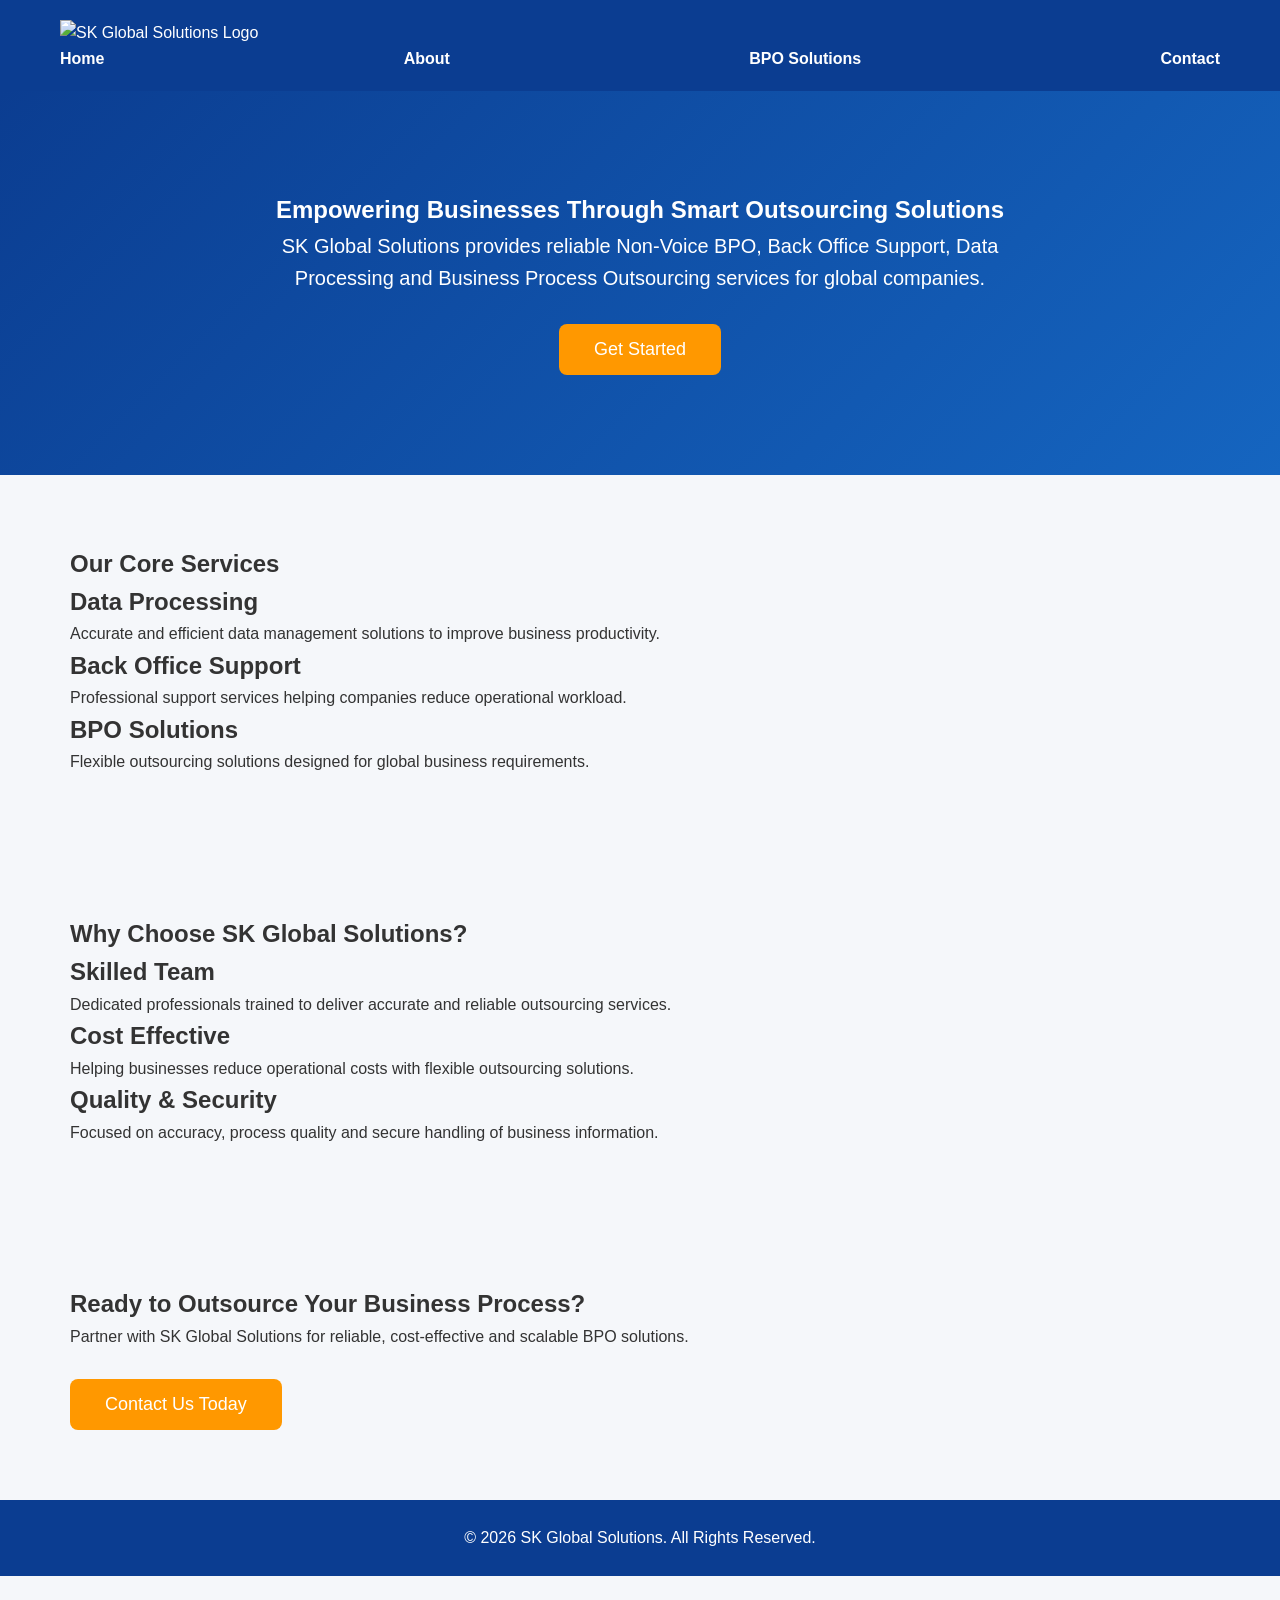
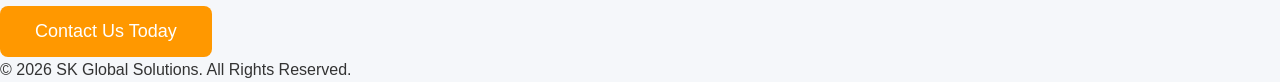
==== index.html @ 2f00a500 "Update index.html" ====
<!DOCTYPE html>
<html lang="en">

<head>
    <meta charset="UTF-8">
    <meta name="viewport" content="width=device-width, initial-scale=1.0">
    <title>SK Global Solutions | Global BPO Services</title>
    <link rel="stylesheet" href="style.css">
</head>



<body>


<header>

    <div class="logo">
         <img src="images/logo.png" alt="SK Global Solutions Logo" style="width:300px;">
        
    </div>


    <nav>
        <a href="index.html">Home</a>
        <a href="about.html">About</a>
        <a href="service.html">BPO Solutions</a>
        <a href="contact.html">Contact</a>
    </nav>

</header>



<!-- Hero Section -->

<section class="hero">

    <h1>
        Empowering Businesses Through Smart Outsourcing Solutions
    </h1>

    <p>
        SK Global Solutions provides reliable Non-Voice BPO,
        Back Office Support, Data Processing and Business Process
        Outsourcing services for global companies.
    </p>


    <a href="contact.html">
        <button>
            Get Started
        </button>
    </a>


</section>




<!-- Services Highlight -->

<section>

<h1>
Our Core Services
</h1>


<div class="service-container">


<div class="service-box">

<h2>
Data Processing
</h2>

<p>
Accurate and efficient data management solutions to improve business productivity.
</p>

</div>



<div class="service-box">

<h2>
Back Office Support
</h2>

<p>
Professional support services helping companies reduce operational workload.
</p>

</div>



<div class="service-box">

<h2>
BPO Solutions
</h2>

<p>
Flexible outsourcing solutions designed for global business requirements.
</p>

</div>



</div>

</section>





<!-- Why Choose Us -->

<!-- Why Choose Us -->

<section class="why-us">

<h1>
Why Choose SK Global Solutions?
</h1>


<div class="service-container">


<div class="service-box">

<h2>
Skilled Team
</h2>

<p>
Dedicated professionals trained to deliver accurate and reliable outsourcing services.
</p>

</div>



<div class="service-box">

<h2>
Cost Effective
</h2>

<p>
Helping businesses reduce operational costs with flexible outsourcing solutions.
</p>

</div>



<div class="service-box">

<h2>
Quality & Security
</h2>

<p>
Focused on accuracy, process quality and secure handling of business information.
</p>

</div>



</div>

</section>




<!-- Contact CTA -->

<section class="cta">

<h1>
Ready to Outsource Your Business Process?
</h1>

<p>
Partner with SK Global Solutions for reliable, cost-effective and scalable BPO solutions.
</p>

<a href="contact.html">
<button>
Contact Us Today
</button>
</a>

</section>



<footer>

<p>
© 2026 SK Global Solutions. All Rights Reserved.
</p>

</footer>

<a href="contact.html">
<button>
Contact Us Today
</button>
</a>


</section>
    

<p>
© 2026 SK Global Solutions. All Rights Reserved.
</p>

</footer>



</body>

</html>
---- style.css ----
* {
    margin: 0;
    padding: 0;
    box-sizing: border-box;
    font-family: Arial, Helvetica, sans-serif;
}

body {
    background: #f5f7fa;
    color: #333;
    line-height: 1.6;
}

header {
    background: #0b3d91;
    color: white;
    padding: 20px 60px;
}

nav {
    display: flex;
    justify-content: space-between;
    align-items: center;
}

nav h1 {
    font-size: 30px;
}

nav ul {
    list-style: none;
    display: flex;
    gap: 25px;
}

nav a {
    color: white;
    text-decoration: none;
    font-weight: bold;
}

.hero {
    text-align: center;
    padding: 100px 20px;
    background: linear-gradient(135deg,#0b3d91,#1565c0);
    color: white;
}

.hero h2 {
    font-size: 48px;
    margin-bottom: 20px;
}

.hero p {
    max-width: 800px;
    margin: auto;
    font-size: 20px;
}

button {
    margin-top: 30px;
    padding: 15px 35px;
    background: #ff9800;
    border: none;
    color: white;
    font-size: 18px;
    border-radius: 8px;
    cursor: pointer;
}

button:hover {
    background: #e68900;
}

section {
    padding: 70px;
}

footer {
    background: #0b3d91;
    color: white;
    text-align: center;
    padding: 25px;
}
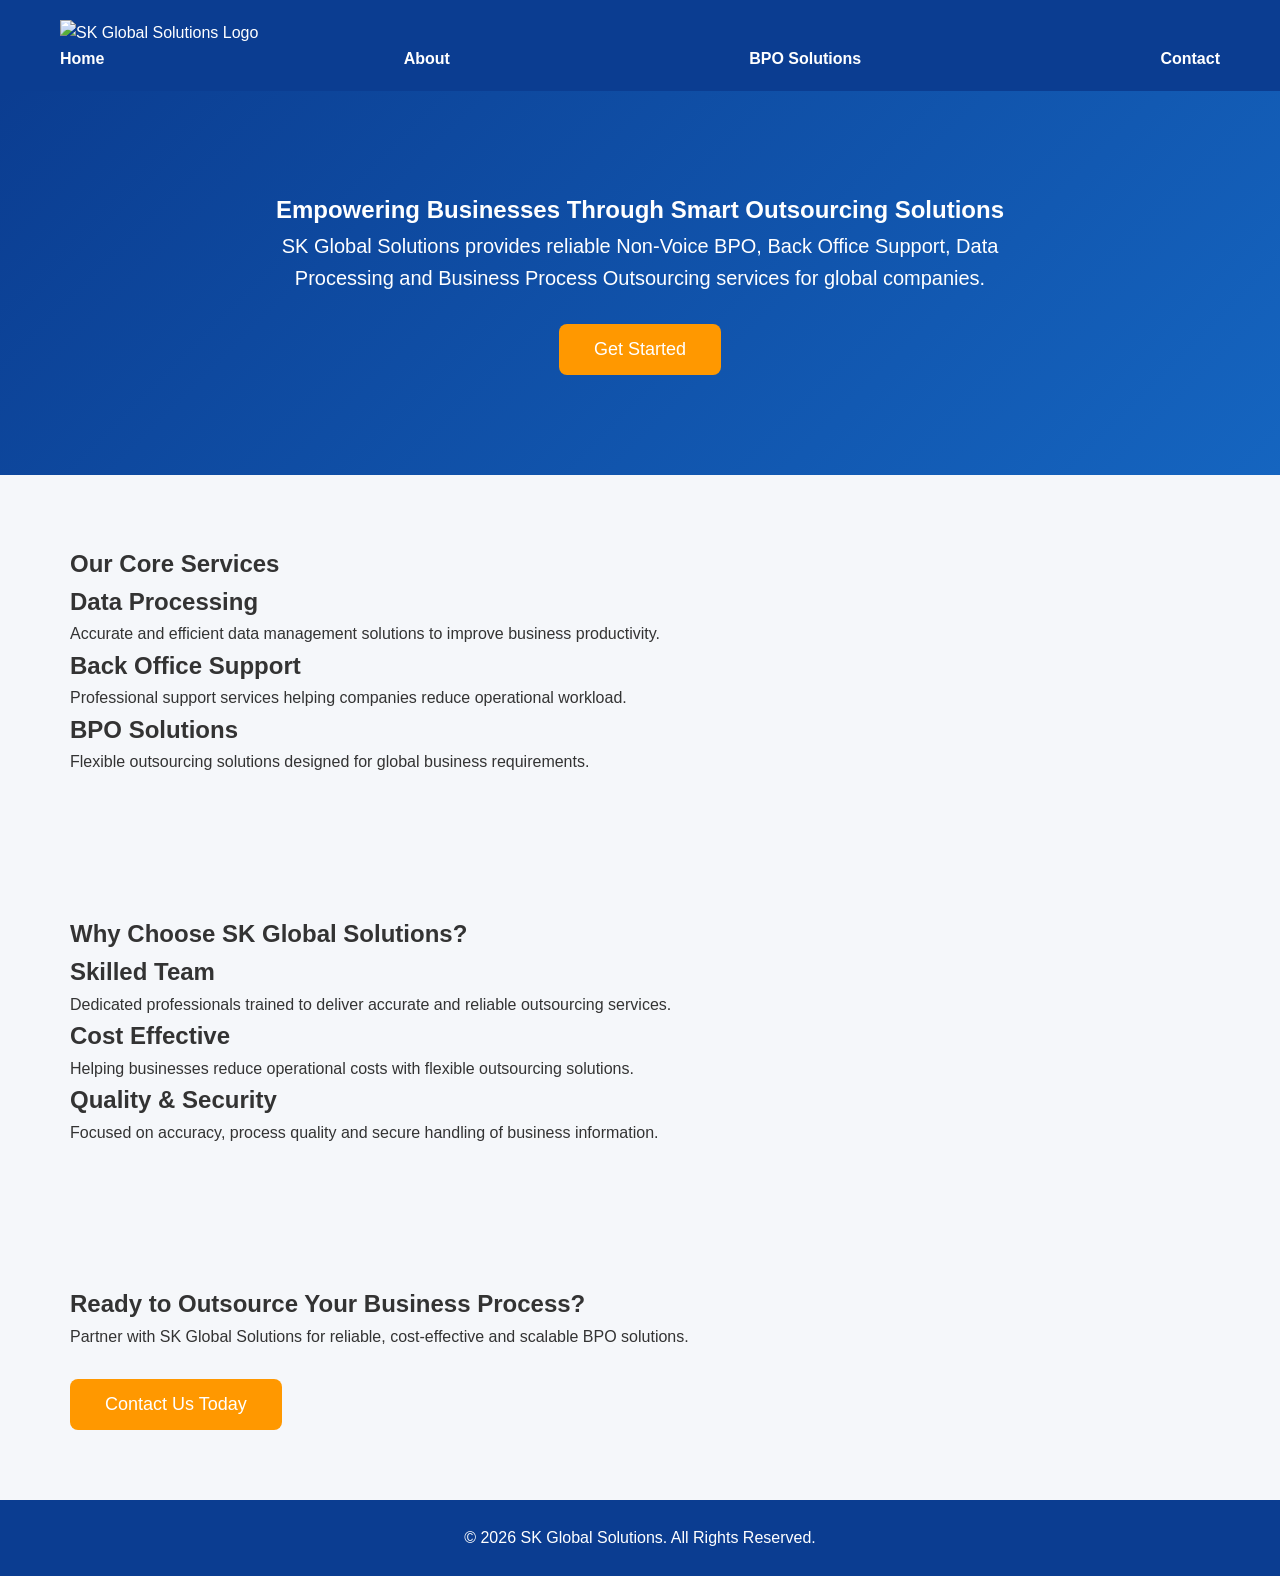
==== commit 8e6c090d: "Update index.html" ====
--- a/index.html
+++ b/index.html
@@ -2,72 +2,88 @@
 <html lang="en">
 
 <head>
-    <meta charset="UTF-8">
-    <meta name="viewport" content="width=device-width, initial-scale=1.0">
-    <title>SK Global Solutions | Global BPO Services</title>
-    <link rel="stylesheet" href="style.css">
+
+<meta charset="UTF-8">
+<meta name="viewport" content="width=device-width, initial-scale=1.0">
+
+<title>SK Global Solutions | Global BPO Services</title>
+
+<meta name="description" content="SK Global Solutions provides reliable Non-Voice BPO, Back Office Support, Data Processing and Business Process Outsourcing services for global companies.">
+
+<link rel="stylesheet" href="style.css">
+
 </head>
 
 
-
 <body>
 
 
 <header>
 
-    <div class="logo">
-         <img src="images/logo.png" alt="SK Global Solutions Logo" style="width:300px;">
-        
-    </div>
-
-
-    <nav>
-        <a href="index.html">Home</a>
-        <a href="about.html">About</a>
-        <a href="service.html">BPO Solutions</a>
-        <a href="contact.html">Contact</a>
-    </nav>
+<div class="logo">
+<img src="images/logo.png" alt="SK Global Solutions Logo">
+</div>
+
+
+<nav>
+
+<a href="index.html">Home</a>
+<a href="about.html">About</a>
+<a href="service.html">BPO Solutions</a>
+<a href="contact.html">Contact</a>
+
+</nav>
 
 </header>
 
 
 
+
 <!-- Hero Section -->
 
 <section class="hero">
 
-    <h1>
-        Empowering Businesses Through Smart Outsourcing Solutions
-    </h1>
-
-    <p>
-        SK Global Solutions provides reliable Non-Voice BPO,
-        Back Office Support, Data Processing and Business Process
-        Outsourcing services for global companies.
-    </p>
-
-
-    <a href="contact.html">
-        <button>
-            Get Started
-        </button>
-    </a>
-
-
-</section>
-
-
-
-
-<!-- Services Highlight -->
+
+<h1>
+Empowering Businesses Through Smart Outsourcing Solutions
+</h1>
+
+
+<p>
+SK Global Solutions provides reliable Non-Voice BPO,
+Back Office Support, Data Processing and Business Process
+Outsourcing services for global companies.
+</p>
+
+
+
+<a href="contact.html">
+
+<button>
+Get Started
+</button>
+
+</a>
+
+
+</section>
+
+
+
+
+
+<!-- Services Section -->
+
 
 <section>
 
+
 <h1>
 Our Core Services
 </h1>
 
 
+
 <div class="service-container">
 
 
@@ -112,8 +128,8 @@
 </div>
 
 
-
-</div>
+</div>
+
 
 </section>
 
@@ -123,15 +139,16 @@
 
 <!-- Why Choose Us -->
 
-<!-- Why Choose Us -->
 
 <section class="why-us">
 
+
 <h1>
 Why Choose SK Global Solutions?
 </h1>
 
 
+
 <div class="service-container">
 
 
@@ -176,59 +193,60 @@
 </div>
 
 
-
-</div>
-
-</section>
+</div>
+
+
+</section>
+
+
 
 
 
 
 <!-- Contact CTA -->
 
+
 <section class="cta">
 
+
 <h1>
 Ready to Outsource Your Business Process?
 </h1>
 
+
+
 <p>
 Partner with SK Global Solutions for reliable, cost-effective and scalable BPO solutions.
 </p>
 
+
+
 <a href="contact.html">
+
 <button>
 Contact Us Today
 </button>
+
 </a>
 
-</section>
+
+</section>
+
+
+
 
 
 
 <footer>
 
+
 <p>
 © 2026 SK Global Solutions. All Rights Reserved.
 </p>
 
+
 </footer>
 
-<a href="contact.html">
-<button>
-Contact Us Today
-</button>
-</a>
-
-
-</section>
-    
-
-<p>
-© 2026 SK Global Solutions. All Rights Reserved.
-</p>
-
-</footer>
 
 
 
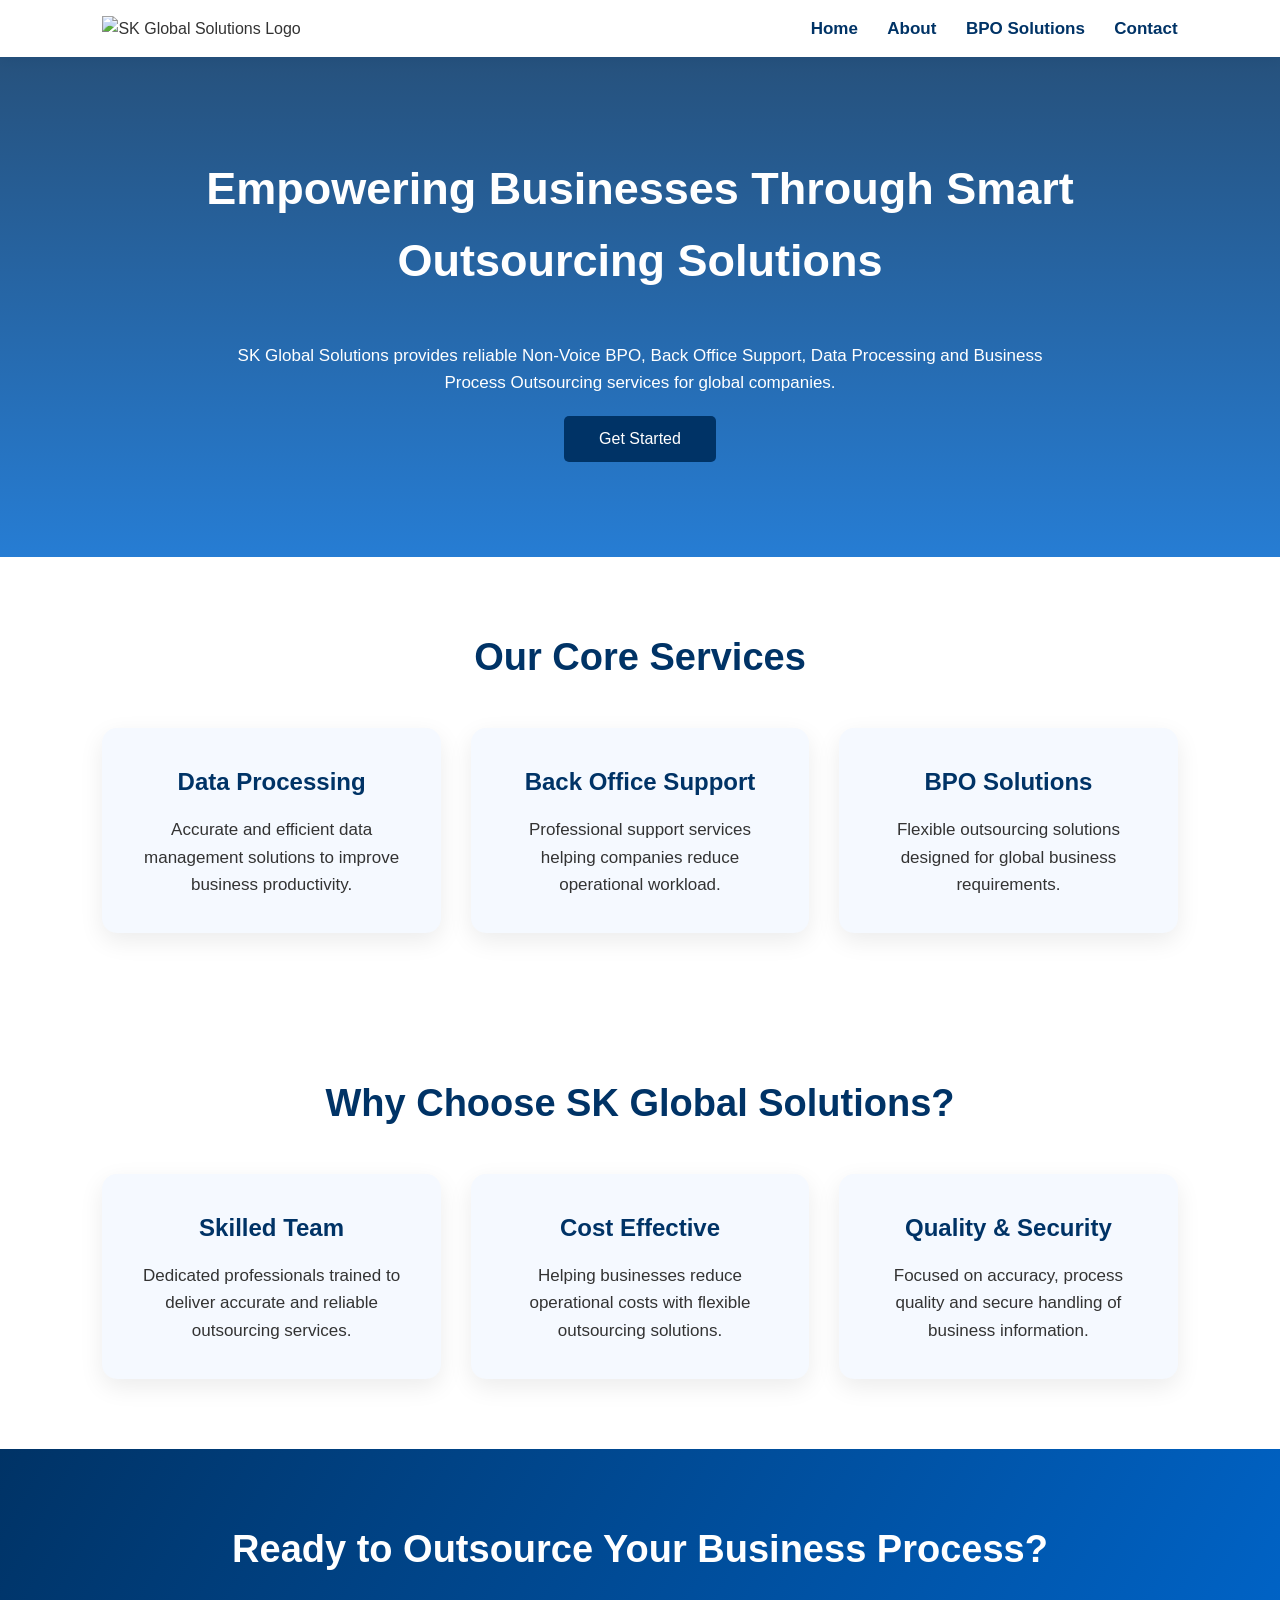
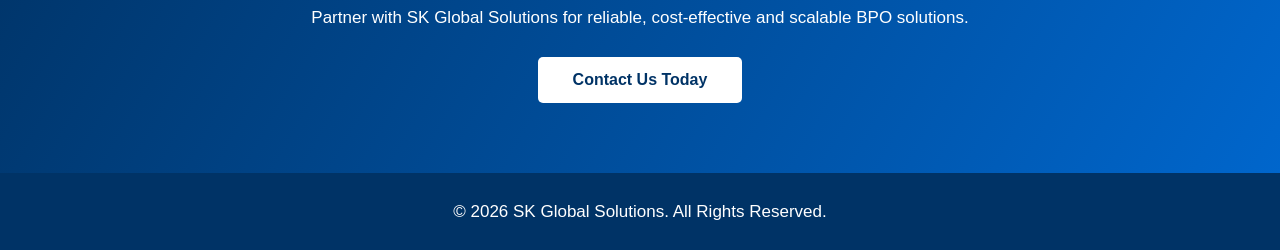
==== commit bfda2ecb: "Update index.html" ====
--- a/index.html
+++ b/index.html
@@ -9,8 +9,7 @@
 <title>SK Global Solutions | Global BPO Services</title>
 
 <meta name="description" content="SK Global Solutions provides reliable Non-Voice BPO, Back Office Support, Data Processing and Business Process Outsourcing services for global companies.">
-
-<link rel="stylesheet" href="style.css">
+<link rel="stylesheet" href="css/style.css">
 
 </head>
 
--- a/css/style.css
+++ b/css/style.css
@@ -0,0 +1,437 @@
+* {
+    margin: 0;
+    padding: 0;
+    box-sizing: border-box;
+    font-family: "Arial", sans-serif;
+}
+
+
+body {
+
+    background: #ffffff;
+    color: #333;
+    line-height: 1.6;
+
+}
+
+
+/* HEADER */
+
+header {
+
+    display: flex;
+    justify-content: space-between;
+    align-items: center;
+    padding: 15px 8%;
+    background: #ffffff;
+    box-shadow: 0 3px 15px rgba(0,0,0,0.12);
+
+}
+
+
+.logo img {
+
+    width: 250px;
+    height: auto;
+    display: block;
+
+}
+
+
+
+nav a {
+
+    text-decoration: none;
+    color: #003366;
+    margin-left: 25px;
+    font-size: 17px;
+    font-weight: 600;
+
+}
+
+
+nav a:hover {
+
+    color: #007bff;
+
+}
+
+
+
+
+/* COMMON SECTION */
+
+section {
+
+    padding: 70px 8%;
+
+}
+
+
+
+h1 {
+
+    text-align: center;
+    color: #003366;
+    font-size: 38px;
+    margin-bottom: 25px;
+
+}
+
+
+
+h2 {
+
+    color: #003366;
+    margin-bottom: 15px;
+
+}
+
+
+
+p {
+
+    font-size: 17px;
+
+}
+
+
+
+
+/* HERO */
+
+.hero {
+
+    min-height: 500px;
+
+    background:
+    linear-gradient(
+        rgba(0,51,102,0.85),
+        rgba(0,102,204,0.85)
+    );
+
+    color: white;
+
+    display: flex;
+    flex-direction: column;
+    justify-content: center;
+    align-items: center;
+
+    text-align: center;
+
+}
+
+
+
+.hero h1 {
+
+    color: white;
+    font-size: 45px;
+    max-width: 900px;
+
+}
+
+
+
+.hero p {
+
+    color: white;
+    max-width: 850px;
+    margin: 20px auto;
+
+}
+
+
+
+
+/* BUTTON */
+
+button {
+
+    background: #003366;
+    color: white;
+
+    border: none;
+
+    padding: 14px 35px;
+
+    border-radius: 5px;
+
+    font-size: 16px;
+
+    cursor: pointer;
+
+}
+
+
+button:hover {
+
+    background:#007bff;
+
+}
+
+
+
+
+/* SERVICES */
+
+.service-container {
+
+    display: flex;
+
+    gap: 30px;
+
+    justify-content: center;
+
+    align-items: stretch;
+
+    margin-top: 40px;
+
+}
+
+
+
+.service-box {
+
+    flex: 1;
+
+    background: #f5f9ff;
+
+    padding: 35px;
+
+    border-radius: 15px;
+
+    text-align: center;
+
+    box-shadow: 0 8px 25px rgba(0,0,0,0.08);
+
+    transition: 0.3s;
+
+}
+
+
+
+.service-box:hover {
+
+    transform: translateY(-8px);
+
+    box-shadow:0 12px 30px rgba(0,0,0,0.15);
+
+}
+
+
+
+
+
+/* ABOUT */
+
+.about {
+
+    text-align:center;
+
+}
+
+
+
+.about p {
+
+    max-width:900px;
+
+    margin:auto;
+
+}
+
+
+
+
+
+/* CONTACT */
+
+.contact-container {
+
+    display:flex;
+
+    gap:40px;
+
+    margin-top:40px;
+
+}
+
+
+.contact-info,
+.contact-form {
+
+    flex:1;
+
+}
+
+
+
+input,
+textarea {
+
+    width:100%;
+
+    padding:14px;
+
+    margin-bottom:15px;
+
+    border:1px solid #ccc;
+
+    border-radius:5px;
+
+}
+
+
+textarea {
+
+    height:130px;
+
+}
+
+
+
+
+/* CTA */
+
+.cta {
+
+    background:
+    linear-gradient(
+        120deg,
+        #003366,
+        #0066cc
+    );
+
+    color:white;
+
+    text-align:center;
+
+}
+
+
+
+.cta h1 {
+
+    color:white;
+
+}
+
+
+
+.cta p {
+
+    color:white;
+
+    margin-bottom:25px;
+
+}
+
+
+
+.cta button {
+
+    background:white;
+
+    color:#003366;
+
+    font-weight:bold;
+
+}
+
+
+
+
+/* FOOTER */
+
+footer {
+
+    background:#003366;
+
+    color:white;
+
+    text-align:center;
+
+    padding:25px;
+
+}
+
+
+
+
+
+/* MOBILE */
+
+@media(max-width:768px) {
+
+
+header {
+
+    flex-direction:column;
+
+}
+
+
+.logo img {
+
+    width:190px;
+
+}
+
+
+nav {
+
+    margin-top:20px;
+
+}
+
+
+nav a {
+
+    margin:10px;
+
+    display:inline-block;
+
+}
+
+
+
+.hero h1 {
+
+    font-size:32px;
+
+}
+
+
+
+.service-container {
+
+    flex-direction:column;
+
+}
+
+
+
+.service-box {
+
+    width:100%;
+
+}
+
+
+
+.contact-container {
+
+    flex-direction:column;
+
+}
+
+
+h1 {
+
+    font-size:30px;
+
+}
+
+
+}
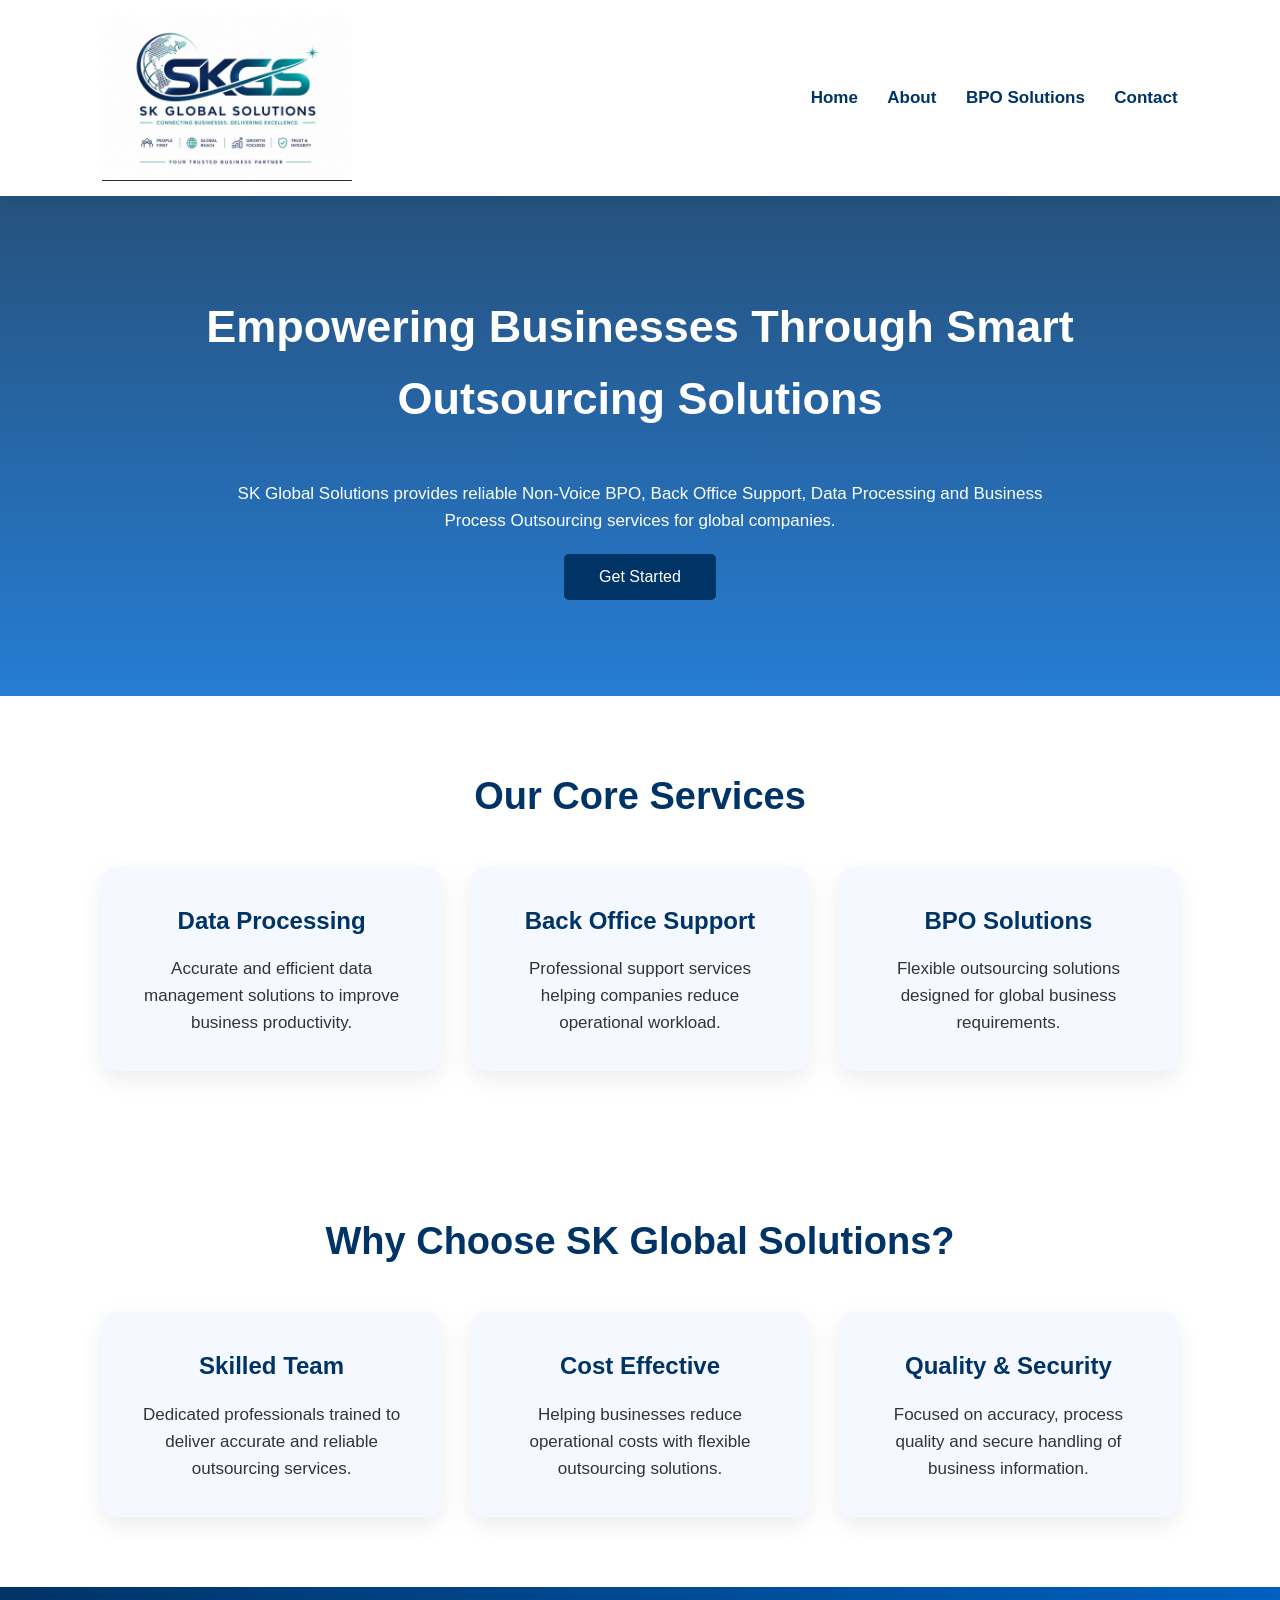
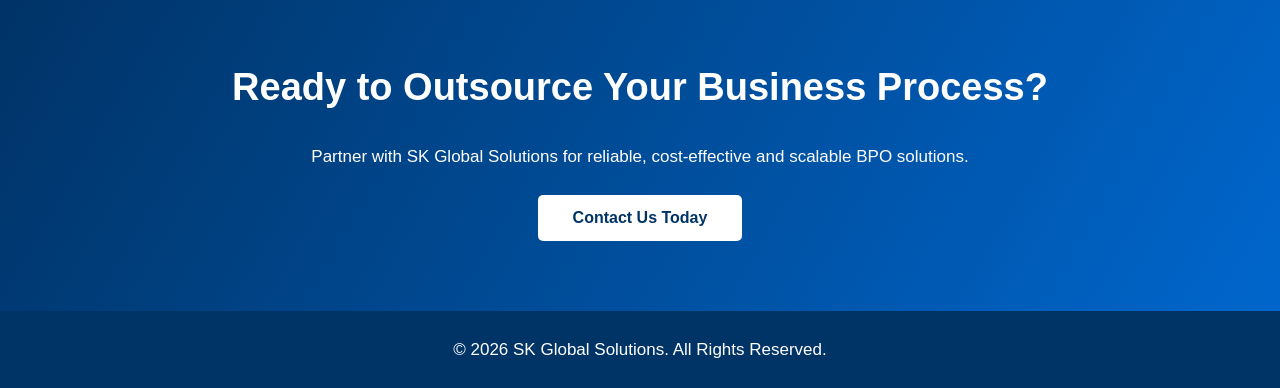
==== commit 1e677a5b: "Update index.html" ====
--- a/index.html
+++ b/index.html
@@ -9,6 +9,7 @@
 <title>SK Global Solutions | Global BPO Services</title>
 
 <meta name="description" content="SK Global Solutions provides reliable Non-Voice BPO, Back Office Support, Data Processing and Business Process Outsourcing services for global companies.">
+
 <link rel="stylesheet" href="css/style.css">
 
 </head>
@@ -20,7 +21,9 @@
 <header>
 
 <div class="logo">
-<img src="images/logo.png" alt="SK Global Solutions Logo">
+
+<img src="logo.png" alt="SK Global Solutions Logo">
+
 </div>
 
 
@@ -28,12 +31,13 @@
 
 <a href="index.html">Home</a>
 <a href="about.html">About</a>
-<a href="service.html">BPO Solutions</a>
+<a href="services.html">BPO Solutions</a>
 <a href="contact.html">Contact</a>
 
 </nav>
 
 </header>
+
 
 
 
@@ -55,7 +59,6 @@
 </p>
 
 
-
 <a href="contact.html">
 
 <button>
@@ -73,7 +76,6 @@
 
 <!-- Services Section -->
 
-
 <section>
 
 
@@ -147,7 +149,6 @@
 </h1>
 
 
-
 <div class="service-container">
 
 
@@ -202,6 +203,7 @@
 
 
 
+
 <!-- Contact CTA -->
 
 
@@ -213,11 +215,9 @@
 </h1>
 
 
-
 <p>
 Partner with SK Global Solutions for reliable, cost-effective and scalable BPO solutions.
 </p>
-
 
 
 <a href="contact.html">
@@ -236,14 +236,13 @@
 
 
 
+
 <footer>
 
-
 <p>
 © 2026 SK Global Solutions. All Rights Reserved.
 </p>
 
-
 </footer>
 
 
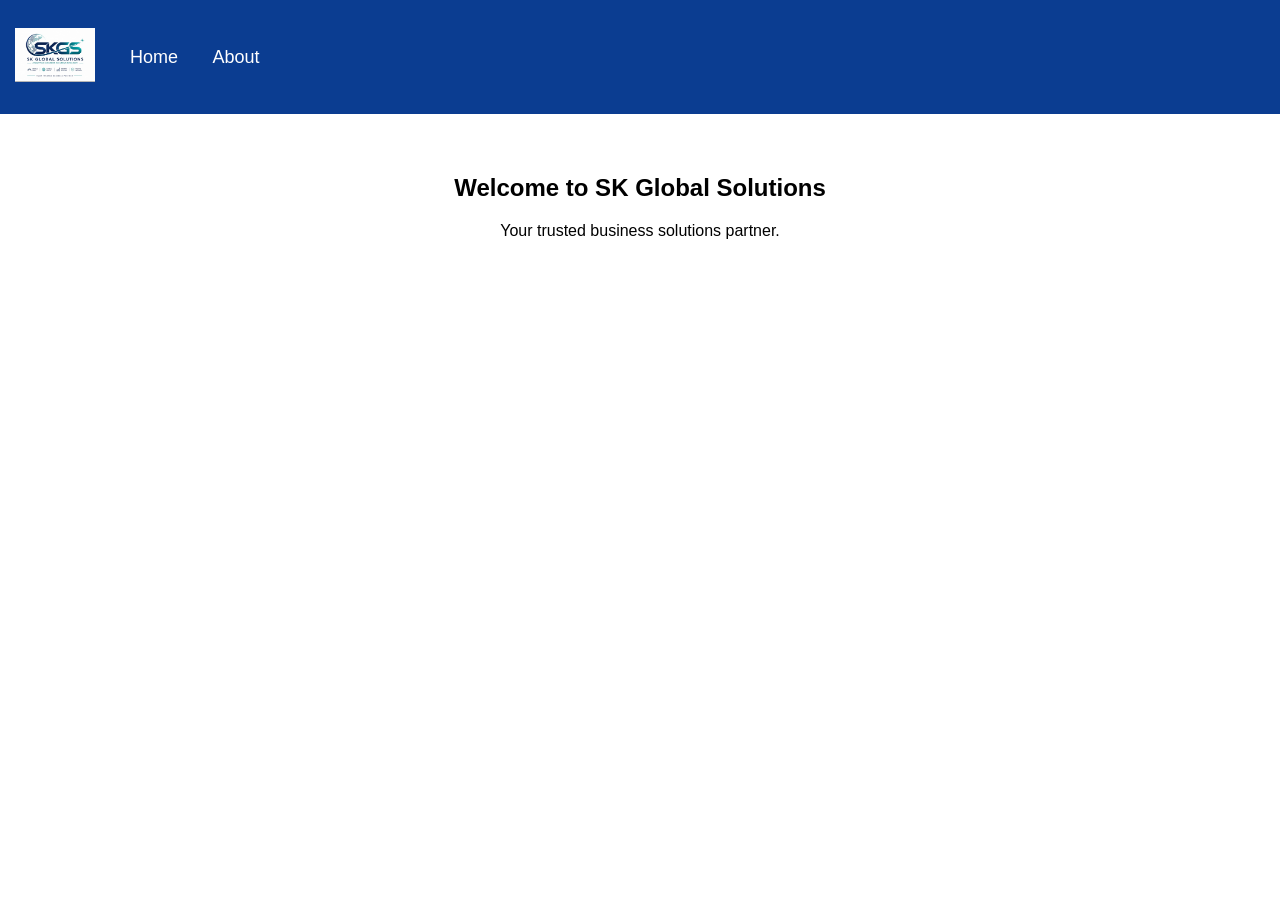
==== commit 246ebd52: "Update index.html" ====
--- a/index.html
+++ b/index.html
@@ -1,253 +1,61 @@
 <!DOCTYPE html>
-<html lang="en">
+<html>
+<head>
+  <title>SK Global Solutions</title>
+  <style>
+    body {
+      font-family: Arial, sans-serif;
+      margin: 0;
+    }
 
-<head>
+    header {
+      background: #0b3d91;
+      padding: 15px;
+      display: flex;
+      align-items: center;
+    }
 
-<meta charset="UTF-8">
-<meta name="viewport" content="width=device-width, initial-scale=1.0">
+    header img {
+      width: 80px;
+      height: 80px;
+      object-fit: contain;
+    }
 
-<title>SK Global Solutions | Global BPO Services</title>
+    nav {
+      margin-left: 20px;
+    }
 
-<meta name="description" content="SK Global Solutions provides reliable Non-Voice BPO, Back Office Support, Data Processing and Business Process Outsourcing services for global companies.">
+    nav a {
+      color: white;
+      text-decoration: none;
+      margin: 15px;
+      font-size: 18px;
+    }
 
-<link rel="stylesheet" href="css/style.css">
-
+    section {
+      padding: 40px;
+      text-align: center;
+    }
+  </style>
 </head>
-
 
 <body>
 
+<header>
+  <a href="index.html">
+    <img src="logo.png" alt="SK Global Solutions Logo">
+  </a>
 
-<header>
-
-<div class="logo">
-
-<img src="logo.png" alt="SK Global Solutions Logo">
-
-</div>
-
-
-<nav>
-
-<a href="index.html">Home</a>
-<a href="about.html">About</a>
-<a href="services.html">BPO Solutions</a>
-<a href="contact.html">Contact</a>
-
-</nav>
-
+  <nav>
+    <a href="index.html">Home</a>
+    <a href="about.html">About</a>
+  </nav>
 </header>
 
-
-
-
-
-<!-- Hero Section -->
-
-<section class="hero">
-
-
-<h1>
-Empowering Businesses Through Smart Outsourcing Solutions
-</h1>
-
-
-<p>
-SK Global Solutions provides reliable Non-Voice BPO,
-Back Office Support, Data Processing and Business Process
-Outsourcing services for global companies.
-</p>
-
-
-<a href="contact.html">
-
-<button>
-Get Started
-</button>
-
-</a>
-
-
+<section>
+  <h1>Welcome to SK Global Solutions</h1>
+  <p>Your trusted business solutions partner.</p>
 </section>
 
-
-
-
-
-<!-- Services Section -->
-
-<section>
-
-
-<h1>
-Our Core Services
-</h1>
-
-
-
-<div class="service-container">
-
-
-<div class="service-box">
-
-<h2>
-Data Processing
-</h2>
-
-<p>
-Accurate and efficient data management solutions to improve business productivity.
-</p>
-
-</div>
-
-
-
-<div class="service-box">
-
-<h2>
-Back Office Support
-</h2>
-
-<p>
-Professional support services helping companies reduce operational workload.
-</p>
-
-</div>
-
-
-
-<div class="service-box">
-
-<h2>
-BPO Solutions
-</h2>
-
-<p>
-Flexible outsourcing solutions designed for global business requirements.
-</p>
-
-</div>
-
-
-</div>
-
-
-</section>
-
-
-
-
-
-<!-- Why Choose Us -->
-
-
-<section class="why-us">
-
-
-<h1>
-Why Choose SK Global Solutions?
-</h1>
-
-
-<div class="service-container">
-
-
-<div class="service-box">
-
-<h2>
-Skilled Team
-</h2>
-
-<p>
-Dedicated professionals trained to deliver accurate and reliable outsourcing services.
-</p>
-
-</div>
-
-
-
-<div class="service-box">
-
-<h2>
-Cost Effective
-</h2>
-
-<p>
-Helping businesses reduce operational costs with flexible outsourcing solutions.
-</p>
-
-</div>
-
-
-
-<div class="service-box">
-
-<h2>
-Quality & Security
-</h2>
-
-<p>
-Focused on accuracy, process quality and secure handling of business information.
-</p>
-
-</div>
-
-
-</div>
-
-
-</section>
-
-
-
-
-
-
-
-<!-- Contact CTA -->
-
-
-<section class="cta">
-
-
-<h1>
-Ready to Outsource Your Business Process?
-</h1>
-
-
-<p>
-Partner with SK Global Solutions for reliable, cost-effective and scalable BPO solutions.
-</p>
-
-
-<a href="contact.html">
-
-<button>
-Contact Us Today
-</button>
-
-</a>
-
-
-</section>
-
-
-
-
-
-
-
-<footer>
-
-<p>
-© 2026 SK Global Solutions. All Rights Reserved.
-</p>
-
-</footer>
-
-
-
-
 </body>
-
 </html>
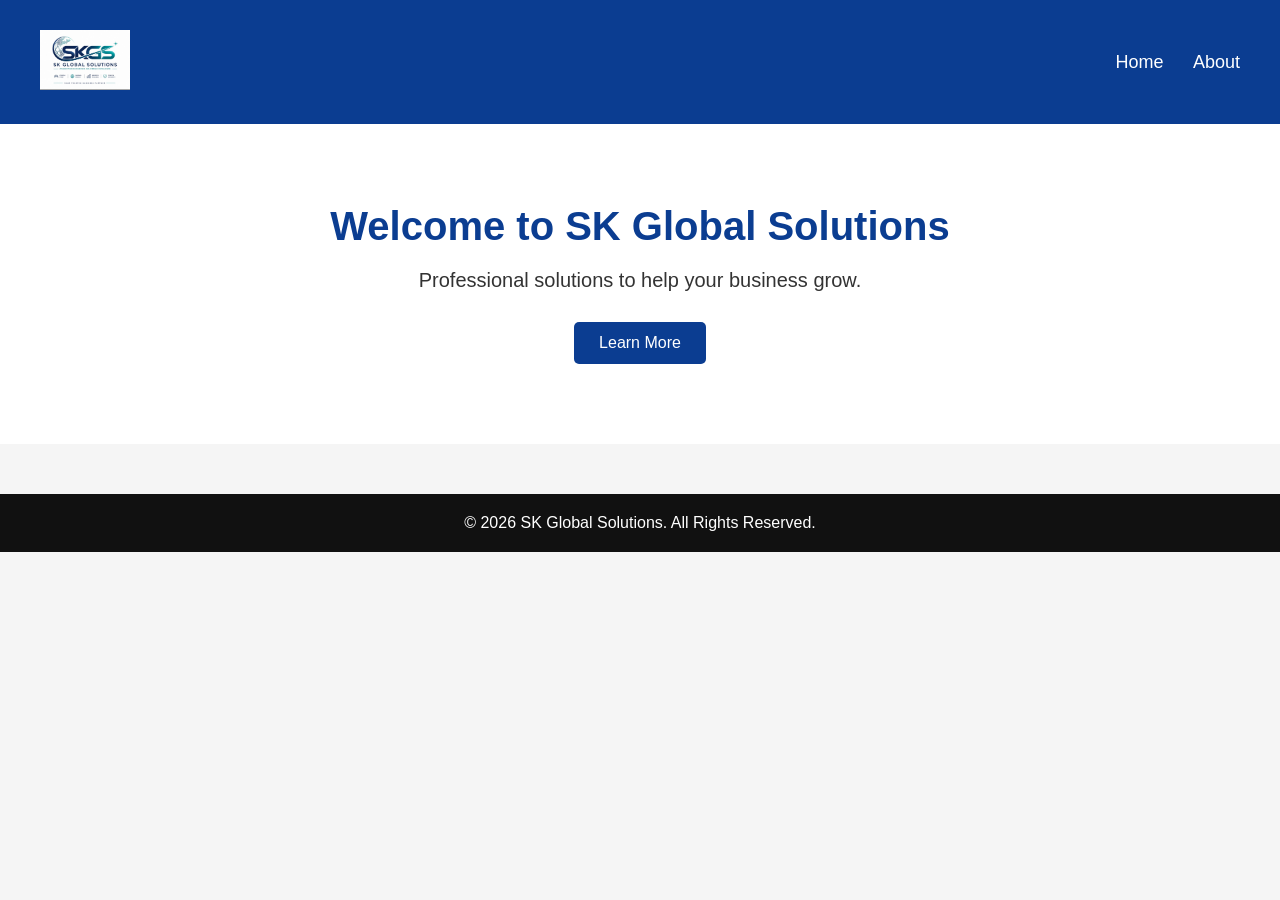
==== commit 858259c8: "Update index.html" ====
--- a/index.html
+++ b/index.html
@@ -1,61 +1,132 @@
 <!DOCTYPE html>
-<html>
+<html lang="en">
+
 <head>
+  <meta charset="UTF-8">
+  <meta name="viewport" content="width=device-width, initial-scale=1.0">
   <title>SK Global Solutions</title>
+
   <style>
+    * {
+      margin: 0;
+      padding: 0;
+      box-sizing: border-box;
+      font-family: Arial, sans-serif;
+    }
+
     body {
-      font-family: Arial, sans-serif;
-      margin: 0;
+      background: #f5f5f5;
     }
 
     header {
       background: #0b3d91;
-      padding: 15px;
+      padding: 15px 40px;
       display: flex;
       align-items: center;
+      justify-content: space-between;
     }
 
-    header img {
-      width: 80px;
-      height: 80px;
+    .logo img {
+      width: 90px;
+      height: 90px;
       object-fit: contain;
-    }
-
-    nav {
-      margin-left: 20px;
     }
 
     nav a {
       color: white;
       text-decoration: none;
-      margin: 15px;
+      margin-left: 25px;
       font-size: 18px;
     }
 
-    section {
-      padding: 40px;
+    nav a:hover {
+      color: #ffd700;
+    }
+
+    .hero {
       text-align: center;
+      padding: 80px 20px;
+      background: white;
+    }
+
+    .hero h1 {
+      font-size: 40px;
+      color: #0b3d91;
+      margin-bottom: 20px;
+    }
+
+    .hero p {
+      font-size: 20px;
+      color: #333;
+    }
+
+    .button {
+      display: inline-block;
+      margin-top: 30px;
+      padding: 12px 25px;
+      background: #0b3d91;
+      color: white;
+      text-decoration: none;
+      border-radius: 5px;
+    }
+
+    .button:hover {
+      background: #06265c;
+    }
+
+    footer {
+      background: #111;
+      color: white;
+      text-align: center;
+      padding: 20px;
+      margin-top: 50px;
     }
   </style>
+
 </head>
 
 <body>
 
 <header>
-  <a href="index.html">
-    <img src="logo.png" alt="SK Global Solutions Logo">
-  </a>
+
+  <div class="logo">
+    <a href="index.html">
+      <img src="logo.png" alt="SK Global Solutions Logo">
+    </a>
+  </div>
 
   <nav>
     <a href="index.html">Home</a>
     <a href="about.html">About</a>
   </nav>
+
 </header>
 
-<section>
+
+<section class="hero">
+
   <h1>Welcome to SK Global Solutions</h1>
-  <p>Your trusted business solutions partner.</p>
+
+  <p>
+    Professional solutions to help your business grow.
+  </p>
+
+  <a class="button" href="about.html">
+    Learn More
+  </a>
+
 </section>
 
+
+<footer>
+
+  <p>
+    © 2026 SK Global Solutions. All Rights Reserved.
+  </p>
+
+</footer>
+
+
 </body>
+
 </html>
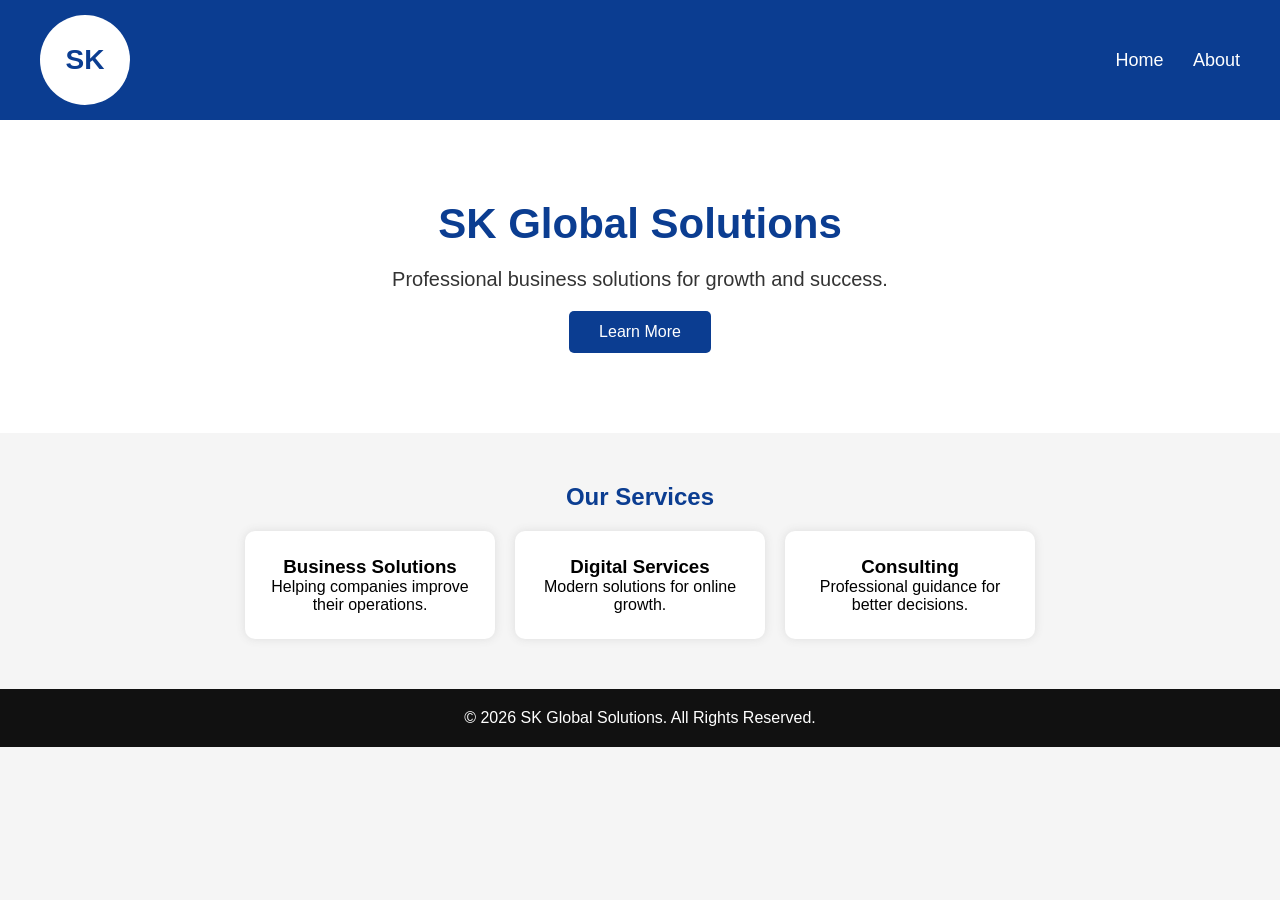
==== commit 2489d0d2: "Update index.html" ====
--- a/index.html
+++ b/index.html
@@ -2,86 +2,123 @@
 <html lang="en">
 
 <head>
-  <meta charset="UTF-8">
-  <meta name="viewport" content="width=device-width, initial-scale=1.0">
-  <title>SK Global Solutions</title>
+<meta charset="UTF-8">
+<meta name="viewport" content="width=device-width, initial-scale=1.0">
 
-  <style>
-    * {
-      margin: 0;
-      padding: 0;
-      box-sizing: border-box;
-      font-family: Arial, sans-serif;
-    }
+<title>SK Global Solutions</title>
 
-    body {
-      background: #f5f5f5;
-    }
+<style>
+* {
+  margin: 0;
+  padding: 0;
+  box-sizing: border-box;
+  font-family: Arial, sans-serif;
+}
 
-    header {
-      background: #0b3d91;
-      padding: 15px 40px;
-      display: flex;
-      align-items: center;
-      justify-content: space-between;
-    }
+body {
+  background: #f5f5f5;
+}
 
-    .logo img {
-      width: 90px;
-      height: 90px;
-      object-fit: contain;
-    }
+header {
+  background: #0b3d91;
+  padding: 15px 40px;
+  display: flex;
+  align-items: center;
+  justify-content: space-between;
+}
 
-    nav a {
-      color: white;
-      text-decoration: none;
-      margin-left: 25px;
-      font-size: 18px;
-    }
+.logo a {
+  text-decoration: none;
+}
 
-    nav a:hover {
-      color: #ffd700;
-    }
+.logo-box {
+  width: 90px;
+  height: 90px;
+  background: white;
+  border-radius: 50%;
+  display: flex;
+  align-items: center;
+  justify-content: center;
+  color: #0b3d91;
+  font-size: 28px;
+  font-weight: bold;
+}
 
-    .hero {
-      text-align: center;
-      padding: 80px 20px;
-      background: white;
-    }
+nav a {
+  color: white;
+  text-decoration: none;
+  margin-left: 25px;
+  font-size: 18px;
+}
 
-    .hero h1 {
-      font-size: 40px;
-      color: #0b3d91;
-      margin-bottom: 20px;
-    }
+nav a:hover {
+  color: #ffd700;
+}
 
-    .hero p {
-      font-size: 20px;
-      color: #333;
-    }
+.hero {
+  background: white;
+  text-align: center;
+  padding: 80px 20px;
+}
 
-    .button {
-      display: inline-block;
-      margin-top: 30px;
-      padding: 12px 25px;
-      background: #0b3d91;
-      color: white;
-      text-decoration: none;
-      border-radius: 5px;
-    }
+.hero h1 {
+  font-size: 42px;
+  color: #0b3d91;
+  margin-bottom: 20px;
+}
 
-    .button:hover {
-      background: #06265c;
-    }
+.hero p {
+  font-size: 20px;
+  color: #333;
+  margin-bottom: 20px;
+}
 
-    footer {
-      background: #111;
-      color: white;
-      text-align: center;
-      padding: 20px;
-      margin-top: 50px;
-    }
-  </style>
+.button {
+  display: inline-block;
+  background: #0b3d91;
+  color: white;
+  padding: 12px 30px;
+  border-radius: 5px;
+  text-decoration: none;
+}
+
+.button:hover {
+  background: #06265c;
+}
+
+.services {
+  padding: 50px 20px;
+  text-align: center;
+}
+
+.services h2 {
+  color: #0b3d91;
+  margin-bottom: 20px;
+}
+
+.cards {
+  display: flex;
+  justify-content: center;
+  gap: 20px;
+  flex-wrap: wrap;
+}
+
+.card {
+  background: white;
+  padding: 25px;
+  width: 250px;
+  border-radius: 10px;
+  box-shadow: 0 0 10px #ddd;
+}
+
+footer {
+  background: #111;
+  color: white;
+  text-align: center;
+  padding: 20px;
+}
+
+</style>
 
 </head>
 
@@ -89,40 +126,66 @@
 
 <header>
 
-  <div class="logo">
-    <a href="index.html">
-      <img src="logo.png" alt="SK Global Solutions Logo">
-    </a>
-  </div>
+<div class="logo">
+<a href="index.html">
+<div class="logo-box">SK</div>
+</a>
+</div>
 
-  <nav>
-    <a href="index.html">Home</a>
-    <a href="about.html">About</a>
-  </nav>
+<nav>
+<a href="index.html">Home</a>
+<a href="about.html">About</a>
+</nav>
 
 </header>
 
 
 <section class="hero">
 
-  <h1>Welcome to SK Global Solutions</h1>
+<h1>SK Global Solutions</h1>
 
-  <p>
-    Professional solutions to help your business grow.
-  </p>
+<p>
+Professional business solutions for growth and success.
+</p>
 
-  <a class="button" href="about.html">
-    Learn More
-  </a>
+<a class="button" href="about.html">
+Learn More
+</a>
+
+</section>
+
+
+<section class="services">
+
+<h2>Our Services</h2>
+
+<div class="cards">
+
+<div class="card">
+<h3>Business Solutions</h3>
+<p>Helping companies improve their operations.</p>
+</div>
+
+<div class="card">
+<h3>Digital Services</h3>
+<p>Modern solutions for online growth.</p>
+</div>
+
+<div class="card">
+<h3>Consulting</h3>
+<p>Professional guidance for better decisions.</p>
+</div>
+
+</div>
 
 </section>
 
 
 <footer>
 
-  <p>
-    © 2026 SK Global Solutions. All Rights Reserved.
-  </p>
+<p>
+© 2026 SK Global Solutions. All Rights Reserved.
+</p>
 
 </footer>
 
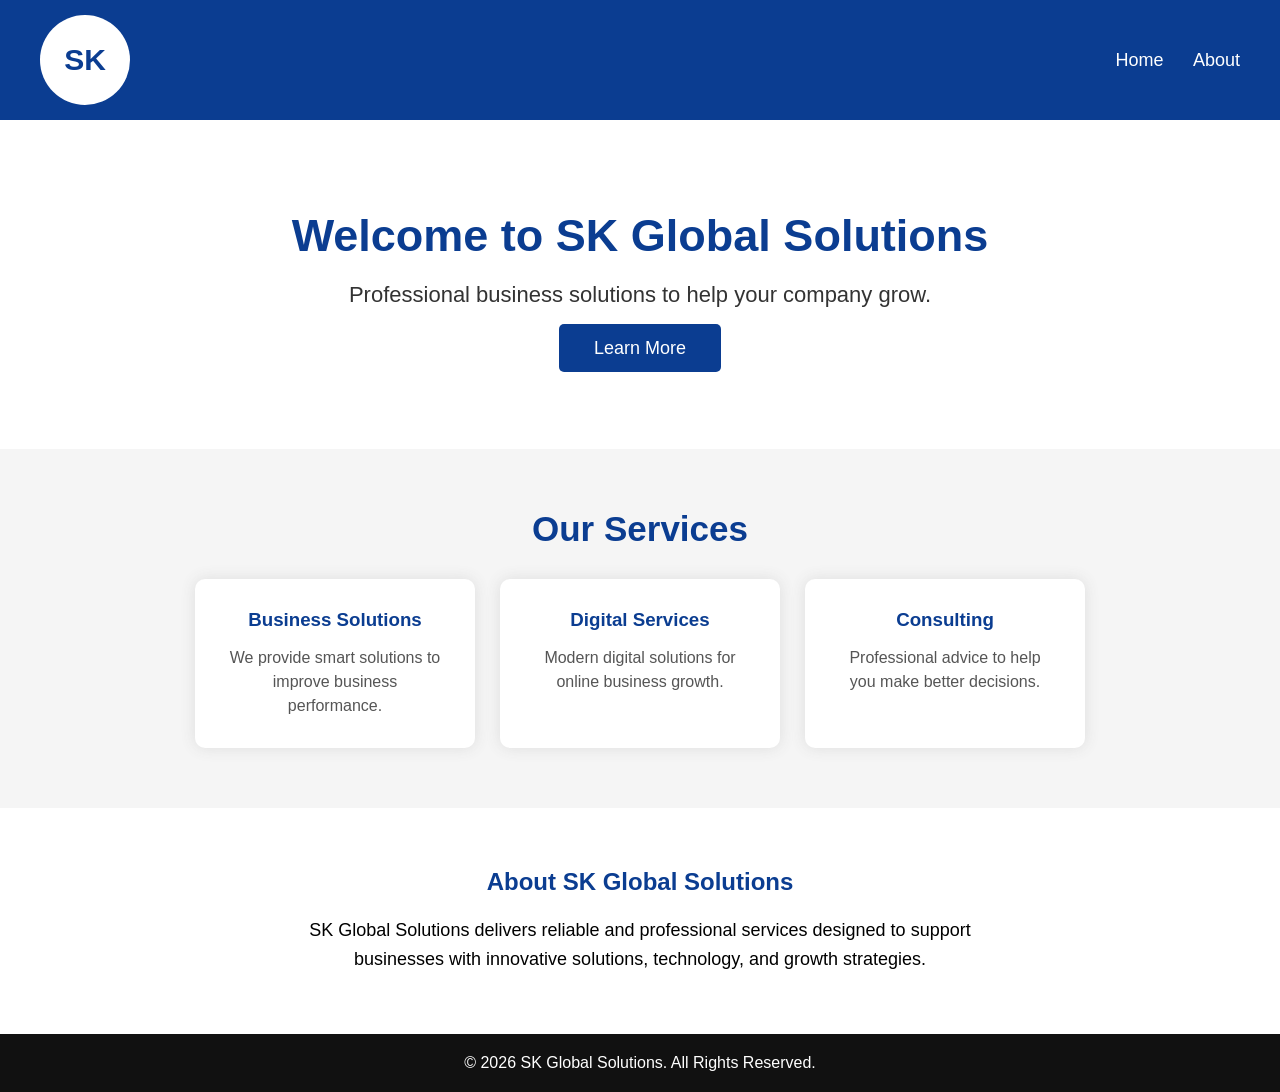
==== commit b6c4e77d: "Update index.html" ====
--- a/index.html
+++ b/index.html
@@ -8,179 +8,355 @@
 <title>SK Global Solutions</title>
 
 <style>
+
 * {
-  margin: 0;
-  padding: 0;
-  box-sizing: border-box;
-  font-family: Arial, sans-serif;
+    margin: 0;
+    padding: 0;
+    box-sizing: border-box;
+    font-family: Arial, sans-serif;
 }
 
 body {
-  background: #f5f5f5;
-}
+    background: #f5f5f5;
+}
+
+
+/* Header */
 
 header {
-  background: #0b3d91;
-  padding: 15px 40px;
-  display: flex;
-  align-items: center;
-  justify-content: space-between;
-}
-
-.logo a {
-  text-decoration: none;
-}
+    background: #0b3d91;
+    padding: 15px 40px;
+    display: flex;
+    align-items: center;
+    justify-content: space-between;
+}
+
 
 .logo-box {
-  width: 90px;
-  height: 90px;
-  background: white;
-  border-radius: 50%;
-  display: flex;
-  align-items: center;
-  justify-content: center;
-  color: #0b3d91;
-  font-size: 28px;
-  font-weight: bold;
-}
+    width: 90px;
+    height: 90px;
+    background: white;
+    border-radius: 50%;
+    display: flex;
+    align-items: center;
+    justify-content: center;
+    color: #0b3d91;
+    font-size: 30px;
+    font-weight: bold;
+}
+
 
 nav a {
-  color: white;
-  text-decoration: none;
-  margin-left: 25px;
-  font-size: 18px;
-}
+    color: white;
+    text-decoration: none;
+    margin-left: 25px;
+    font-size: 18px;
+}
+
 
 nav a:hover {
-  color: #ffd700;
-}
+    color: #ffd700;
+}
+
+
+
+/* Hero Section */
 
 .hero {
-  background: white;
-  text-align: center;
-  padding: 80px 20px;
-}
+
+    background: white;
+    text-align: center;
+    padding: 90px 20px;
+
+}
+
 
 .hero h1 {
-  font-size: 42px;
-  color: #0b3d91;
-  margin-bottom: 20px;
-}
+
+    font-size: 45px;
+    color: #0b3d91;
+    margin-bottom: 20px;
+
+}
+
 
 .hero p {
-  font-size: 20px;
-  color: #333;
-  margin-bottom: 20px;
-}
+
+    font-size: 22px;
+    color: #333;
+    margin-bottom: 30px;
+
+}
+
+
 
 .button {
-  display: inline-block;
-  background: #0b3d91;
-  color: white;
-  padding: 12px 30px;
-  border-radius: 5px;
-  text-decoration: none;
-}
+
+    background: #0b3d91;
+    color: white;
+    padding: 14px 35px;
+    border-radius: 5px;
+    text-decoration: none;
+    font-size: 18px;
+
+}
+
 
 .button:hover {
-  background: #06265c;
-}
+
+    background: #06265c;
+
+}
+
+
+
+
+/* Services */
 
 .services {
-  padding: 50px 20px;
-  text-align: center;
-}
+
+    padding: 60px 20px;
+    text-align: center;
+
+}
+
 
 .services h2 {
-  color: #0b3d91;
-  margin-bottom: 20px;
-}
+
+    color: #0b3d91;
+    font-size: 35px;
+    margin-bottom: 30px;
+
+}
+
 
 .cards {
-  display: flex;
-  justify-content: center;
-  gap: 20px;
-  flex-wrap: wrap;
-}
+
+    display: flex;
+    justify-content: center;
+    gap: 25px;
+    flex-wrap: wrap;
+
+}
+
 
 .card {
-  background: white;
-  padding: 25px;
-  width: 250px;
-  border-radius: 10px;
-  box-shadow: 0 0 10px #ddd;
-}
+
+    background: white;
+    width: 280px;
+    padding: 30px;
+    border-radius: 10px;
+    box-shadow: 0 0 15px #ddd;
+
+}
+
+
+.card h3 {
+
+    color: #0b3d91;
+    margin-bottom: 15px;
+
+}
+
+
+.card p {
+
+    color: #555;
+    line-height: 1.5;
+
+}
+
+
+
+
+/* About preview */
+
+.about {
+
+    background: white;
+    padding: 60px 20px;
+    text-align: center;
+
+}
+
+
+.about h2 {
+
+    color: #0b3d91;
+    margin-bottom: 20px;
+
+}
+
+
+.about p {
+
+    max-width: 700px;
+    margin: auto;
+    font-size: 18px;
+    line-height: 1.6;
+
+}
+
+
+
+
+/* Footer */
 
 footer {
-  background: #111;
-  color: white;
-  text-align: center;
-  padding: 20px;
-}
+
+    background: #111;
+    color: white;
+    text-align: center;
+    padding: 20px;
+
+}
+
 
 </style>
 
 </head>
 
+
 <body>
 
+
 <header>
 
-<div class="logo">
-<a href="index.html">
-<div class="logo-box">SK</div>
-</a>
-</div>
+
+<div class="logo-box">
+SK
+</div>
+
 
 <nav>
+
 <a href="index.html">Home</a>
+
 <a href="about.html">About</a>
+
 </nav>
 
+
 </header>
 
 
+
+
 <section class="hero">
 
-<h1>SK Global Solutions</h1>
-
-<p>
-Professional business solutions for growth and success.
-</p>
+
+<h1>
+Welcome to SK Global Solutions
+</h1>
+
+
+<p>
+Professional business solutions to help your company grow.
+</p>
+
 
 <a class="button" href="about.html">
 Learn More
 </a>
 
+
 </section>
 
 
+
+
+
 <section class="services">
 
-<h2>Our Services</h2>
+
+<h2>
+Our Services
+</h2>
+
+
 
 <div class="cards">
 
+
 <div class="card">
-<h3>Business Solutions</h3>
-<p>Helping companies improve their operations.</p>
-</div>
+
+<h3>
+Business Solutions
+</h3>
+
+<p>
+We provide smart solutions to improve business performance.
+</p>
+
+</div>
+
+
+
+
 
 <div class="card">
-<h3>Digital Services</h3>
-<p>Modern solutions for online growth.</p>
-</div>
+
+<h3>
+Digital Services
+</h3>
+
+<p>
+Modern digital solutions for online business growth.
+</p>
+
+</div>
+
+
+
+
 
 <div class="card">
-<h3>Consulting</h3>
-<p>Professional guidance for better decisions.</p>
-</div>
-
-</div>
+
+<h3>
+Consulting
+</h3>
+
+<p>
+Professional advice to help you make better decisions.
+</p>
+
+</div>
+
+
+</div>
+
 
 </section>
 
 
+
+
+
+
+<section class="about">
+
+
+<h2>
+About SK Global Solutions
+</h2>
+
+
+<p>
+
+SK Global Solutions delivers reliable and professional services
+designed to support businesses with innovative solutions,
+technology, and growth strategies.
+
+</p>
+
+
+</section>
+
+
+
+
+
+
 <footer>
 
 <p>
@@ -190,6 +366,7 @@
 </footer>
 
 
+
 </body>
 
 </html>
